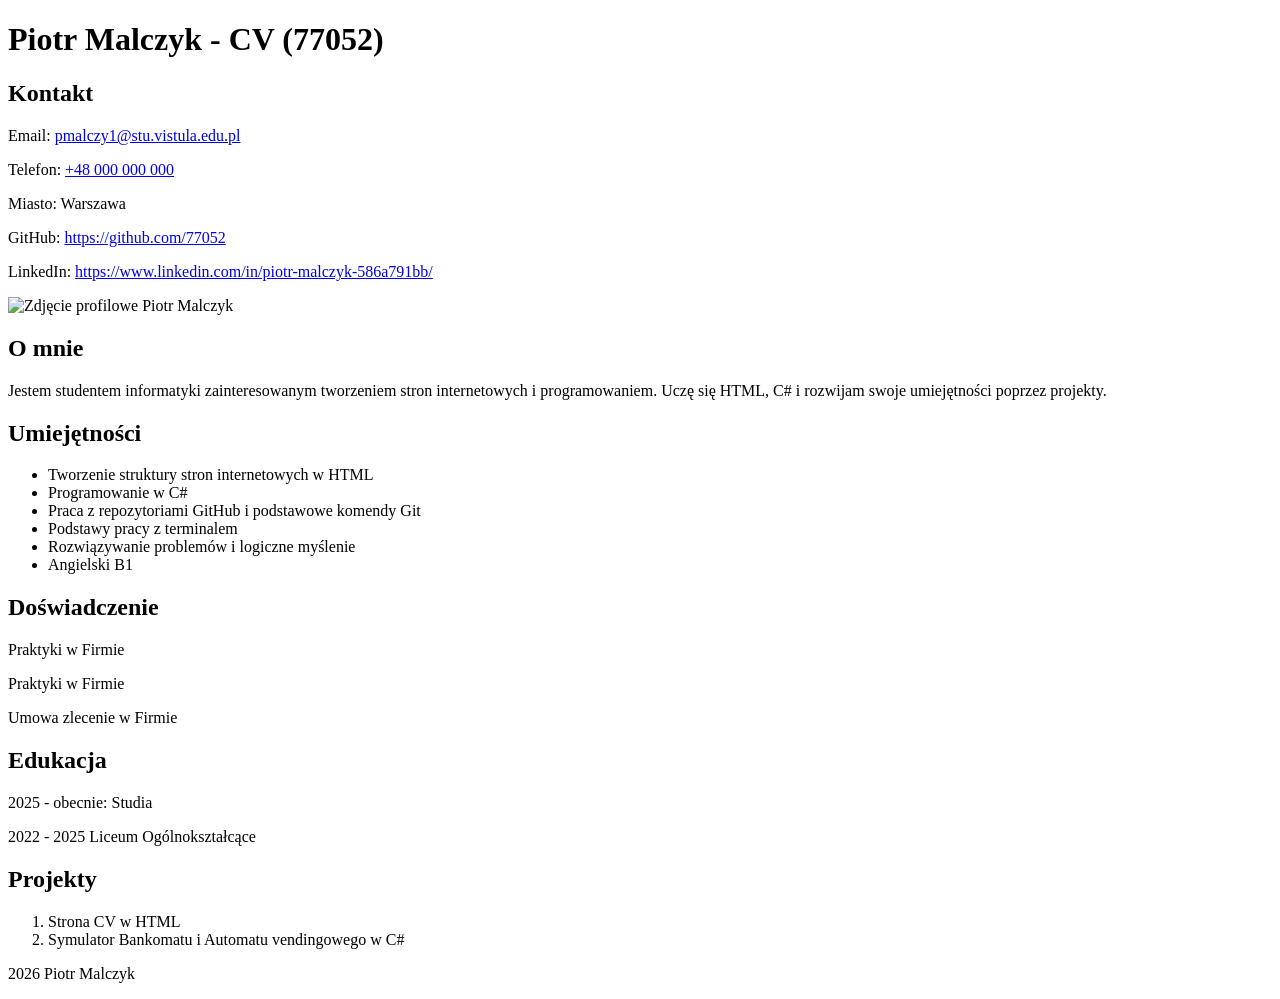
==== zad2_css/index.html @ 6a1d63fa "77052 77052" ====
<!DOCTYPE html>
<html lang="pl">
<head>
	<link rel="stylesheet" href="style.css">
    <meta charset="UTF-8">
    <title>CV - Piotr Malczyk (77052)</title>
    <meta name="viewport" content="width=device-width, initial-scale=1.0">
</head>
<body>

<header>
    <h1>Piotr Malczyk - CV (77052)</h1>
</header>

<main>

    <section>
        <h2>Kontakt</h2>
        <p>Email: <a href="mailto:pmalczy1@stu.vistula.edu.pl">pmalczy1@stu.vistula.edu.pl</a></p>
        <p>Telefon: <a href="tel:+48000000000">+48 000 000 000</a></p>
        <p>Miasto: Warszawa</p>

        <p>
            GitHub: 
            <a href="https://github.com/77052" target="_blank" rel="noopener noreferrer">
                https://github.com/77052
            </a>
        </p>

		<p>
            LinkedIn: 
            <a href="https://www.linkedin.com/in/piotr-malczyk-586a791bb/" target="_blank" rel="noopener noreferrer">
                https://www.linkedin.com/in/piotr-malczyk-586a791bb/
            </a>
        </p>

        <img src="zdjęcie.jpg" alt="Zdjęcie profilowe Piotr Malczyk" width="200">
    </section>

    <section>
        <h2>O mnie</h2>
        <p>
            Jestem studentem informatyki zainteresowanym tworzeniem stron internetowych i programowaniem.
            Uczę się HTML, C# i rozwijam swoje umiejętności poprzez projekty.
        </p>
    </section>

    <section>
        <h2>Umiejętności</h2>
        <ul>
			<li>Tworzenie struktury stron internetowych w HTML</li>
			<li>Programowanie w C#</li>
			<li>Praca z repozytoriami GitHub i podstawowe komendy Git</li>
			<li>Podstawy pracy z terminalem</li>
			<li>Rozwiązywanie problemów i logiczne myślenie</li>
			<li>Angielski B1</li>
        </ul>
    </section>

    <section>
        <h2>Doświadczenie</h2>

        <article>
            <p>Praktyki w Firmie</p>
        </article>

        <article>
            <p>Praktyki w Firmie </p>
        </article>
		
		<article>
			<p>Umowa zlecenie w Firmie</p>
		</article>

    </section>

    <section>
        <h2>Edukacja</h2>
        <p>2025 - obecnie: Studia</p>
        <p>2022 - 2025 Liceum Ogólnokształcące</p>
    </section>

    <section>
        <h2>Projekty</h2>
        <ol>
            <li>Strona CV w HTML</li>
            <li>Symulator Bankomatu i Automatu vendingowego w C#</li>
        </ol>
    </section>

</main>

<footer>
    <p>2026 Piotr Malczyk</p>
</footer>

</body>
</html>
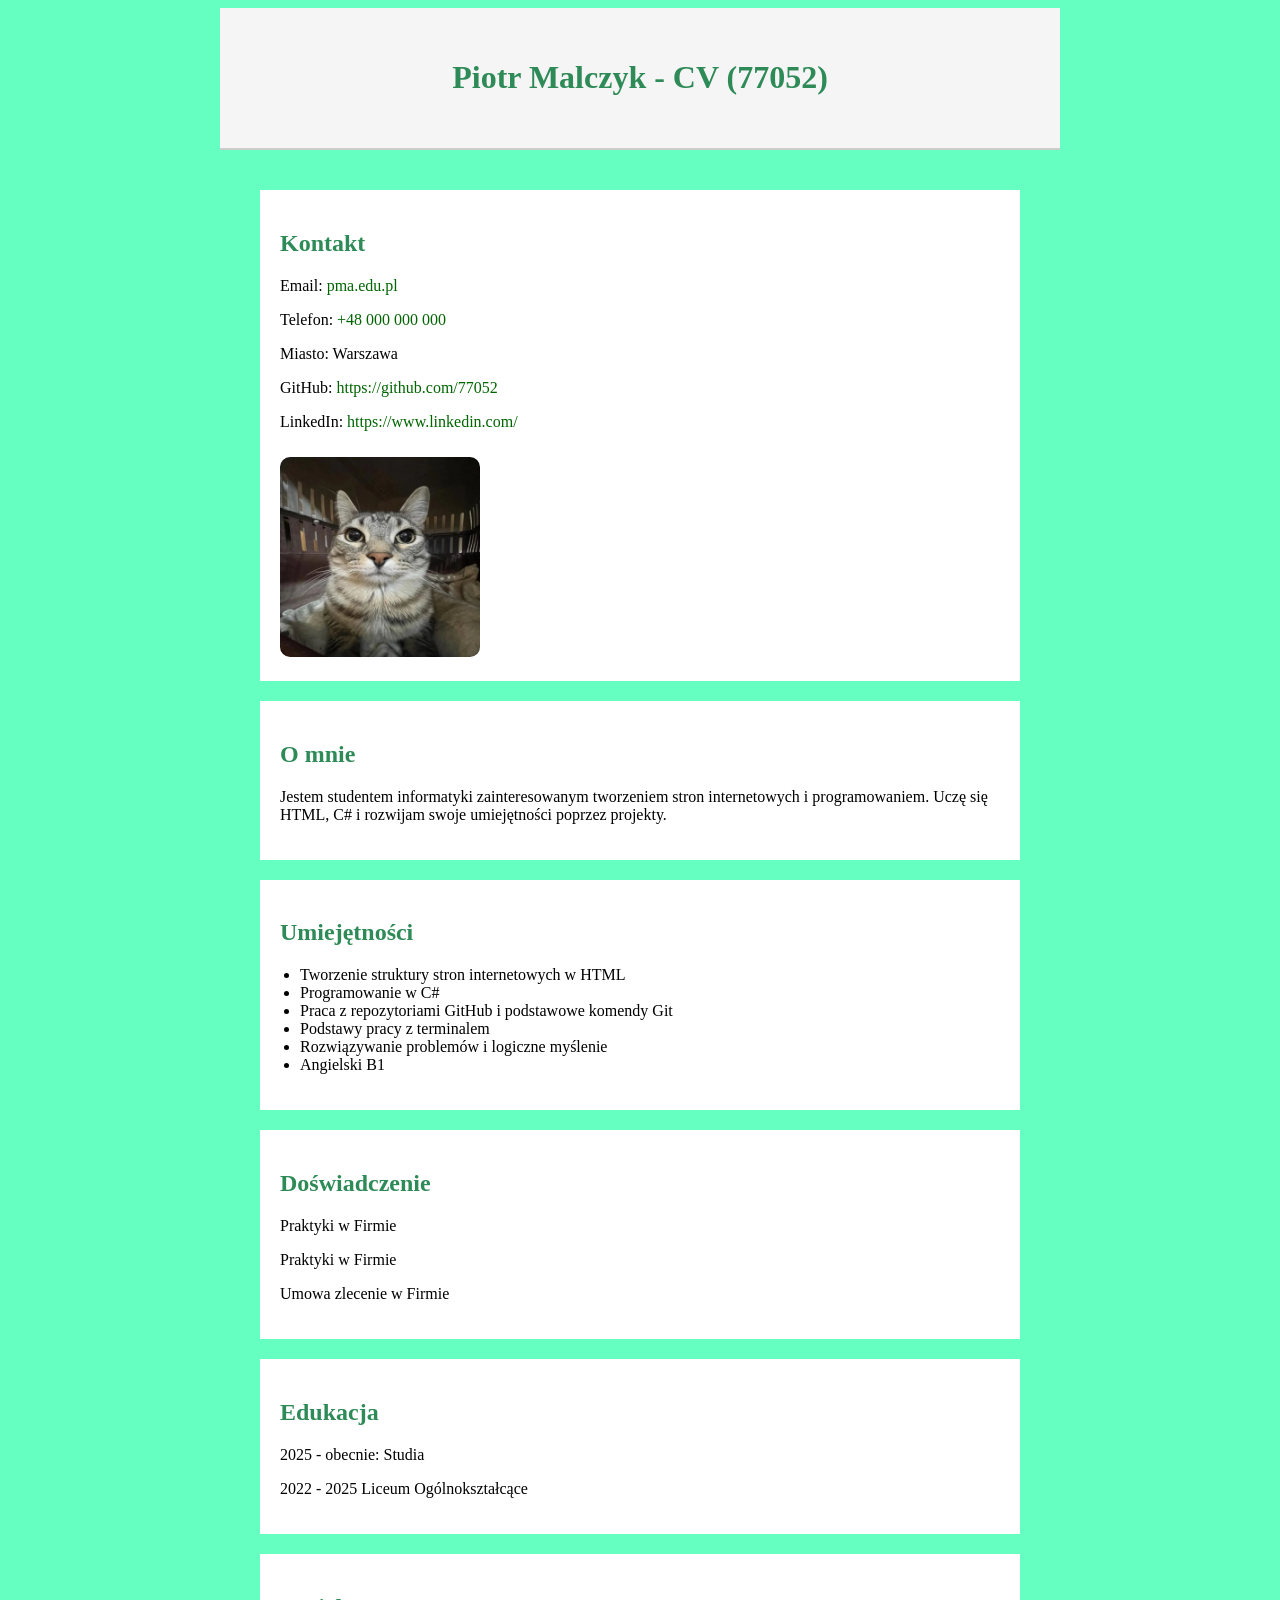
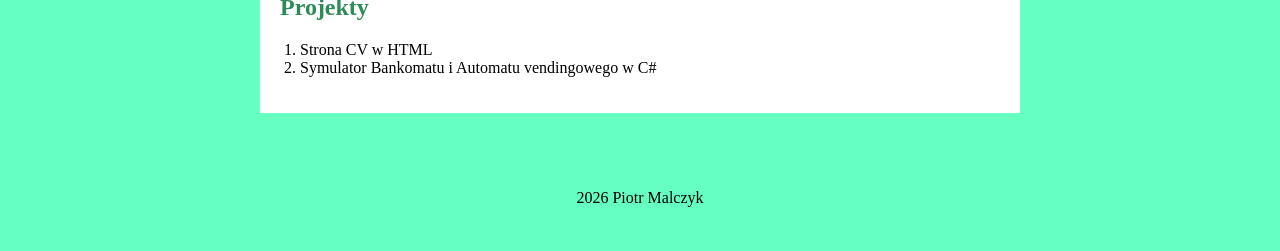
==== commit b841f3c9: "Add files via upload" ====
--- a/zad2_css/index.html
+++ b/zad2_css/index.html
@@ -1,7 +1,7 @@
 <!DOCTYPE html>
 <html lang="pl">
 <head>
-	<link rel="stylesheet" href="style.css">
+	<link rel="stylesheet" href="styles.css">
     <meta charset="UTF-8">
     <title>CV - Piotr Malczyk (77052)</title>
     <meta name="viewport" content="width=device-width, initial-scale=1.0">
@@ -16,7 +16,7 @@
 
     <section>
         <h2>Kontakt</h2>
-        <p>Email: <a href="mailto:pmalczy1@stu.vistula.edu.pl">pmalczy1@stu.vistula.edu.pl</a></p>
+        <p>Email: <a href="mailto:pma.edu.pl">pma.edu.pl</a></p>
         <p>Telefon: <a href="tel:+48000000000">+48 000 000 000</a></p>
         <p>Miasto: Warszawa</p>
 
@@ -29,8 +29,8 @@
 
 		<p>
             LinkedIn: 
-            <a href="https://www.linkedin.com/in/piotr-malczyk-586a791bb/" target="_blank" rel="noopener noreferrer">
-                https://www.linkedin.com/in/piotr-malczyk-586a791bb/
+            <a href="https://www.linkedin.com/" target="_blank" rel="noopener noreferrer">
+                https://www.linkedin.com/
             </a>
         </p>
 
--- a/zad2_css/styles.css
+++ b/zad2_css/styles.css
@@ -0,0 +1,59 @@
+body {
+    background-color: #66ffc2 !important;
+}
+<head>
+    <meta charset="UTF-8">
+    <title>CV - Piotr Malczyk</title>
+    <meta name="viewport" content="width=device-width, initial-scale=1.0">
+    <link rel="stylesheet" href="styles.css">
+body {
+    font-family: Arial, sans-serif;
+    background-color: #66ffc2; /* <-- TO USTAWIA TŁO */
+    line-height: 1.6;
+    margin: 0;
+    padding: 0;
+}
+
+header, main, footer {
+    max-width: 800px;
+    margin: 0 auto;
+    padding: 20px;
+}
+
+header {
+    text-align: center;
+    background-color: #f5f5f5;
+    padding: 30px 20px;
+    border-bottom: 2px solid #ccc;
+}
+
+section {
+    background-color: white;
+    margin: 20px;
+    padding: 20px;
+}
+
+h1, h2 {
+    color: #2e8b57;
+}
+
+a {
+    color: #006400;
+    text-decoration: none;
+}
+
+a:hover {
+    text-decoration: underline;
+}
+
+ul, ol {
+    padding-left: 20px;
+}
+footer {
+    text-align: center;
+}
+
+img {
+    margin-top: 10px;
+    border-radius: 10px;
+}
